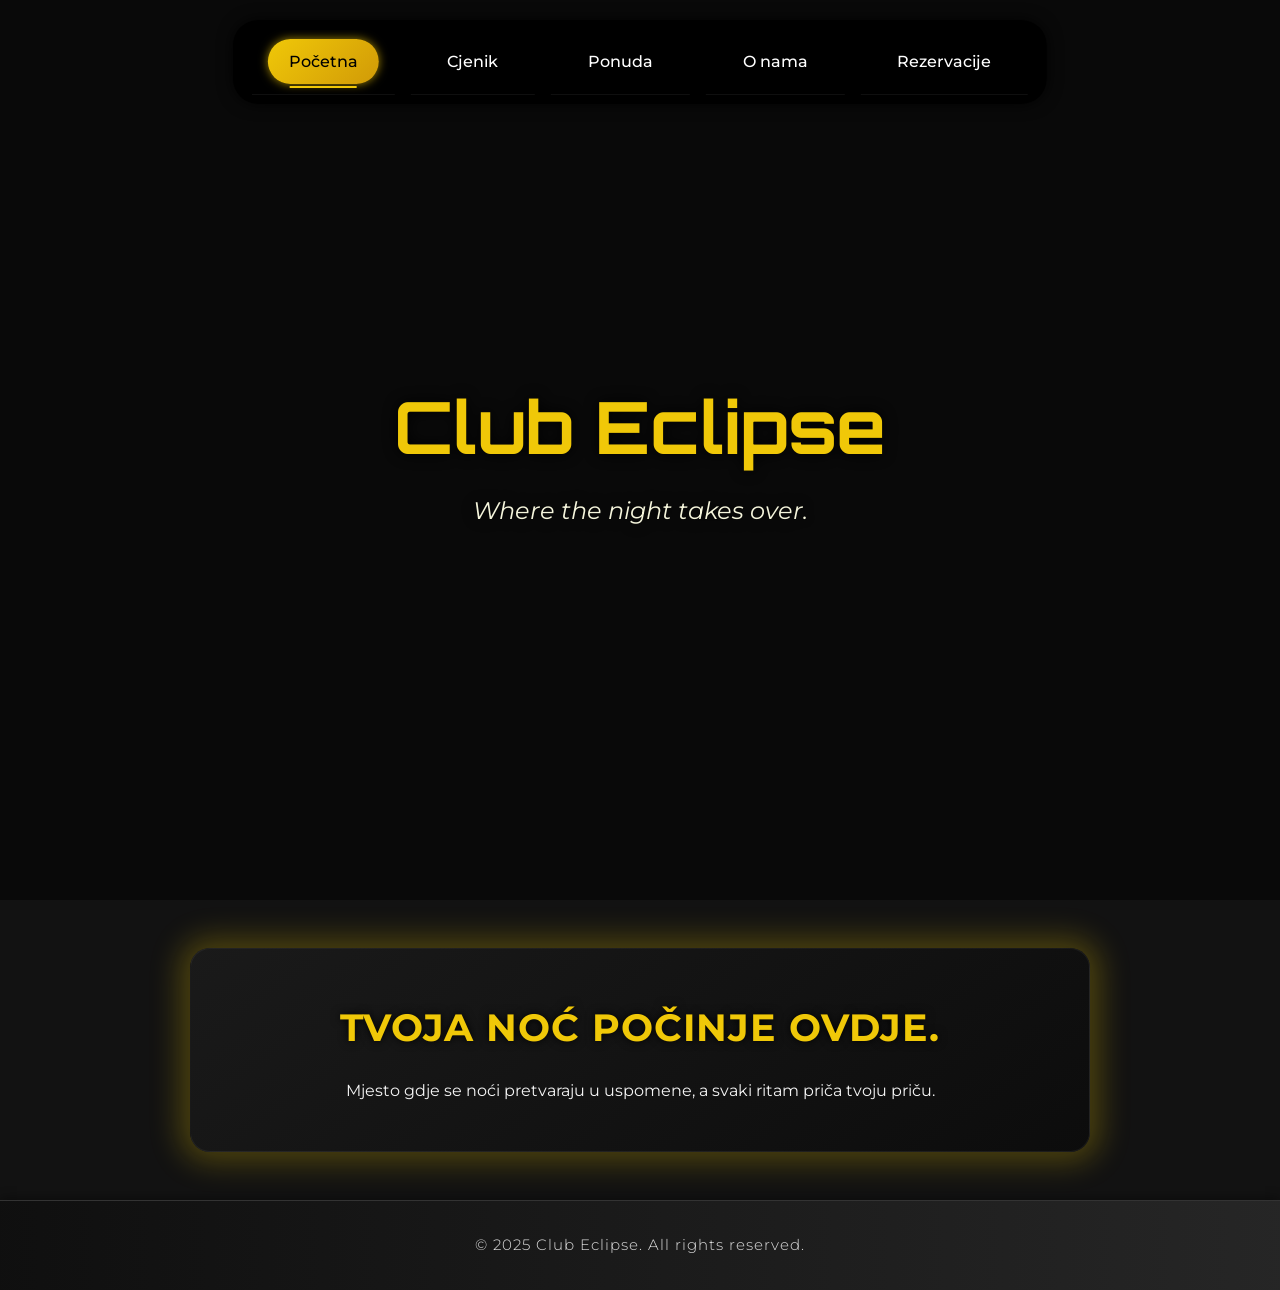
==== index.html @ 38d71d37 "Add files via upload" ====
<!DOCTYPE html>
<html lang="en">
<head>
  <meta charset="UTF-8">
  <meta name="viewport" content="width=device-width, initial-scale=1.0">
  <title>Club Eclipse</title>
  <link rel="stylesheet" href="style.css">
  <link href="https://fonts.googleapis.com/css2?family=Orbitron:wght@600&family=Montserrat&display=swap" rel="stylesheet">
  <script defer src="script.js"></script>
</head>
<body>
  <header class="hero" style="background-image: url('img/club-bg.jpg');">
    <div class="overlay"></div>
    <nav class="navbar">
      <ul>
        <li><a href="index.html" class="active">Početna</a></li>
        <li><a href="cjenik.html">Cjenik</a></li>
        <li><a href="ponuda.html">Ponuda</a></li>
        <li><a href="onama.html">O nama</a></li>
        <li><a href="rezervacije.html">Rezervacije</a></li>
      </ul>
    </nav>
    <div class="hero-text">
      <h1>Club Eclipse</h1>
      <p class="slogan">Where the night takes over.</p>
    </div>
  </header>

  <section class="intro">
    <h2>Tvoja noć počinje ovdje.</h2>
    <p>Mjesto gdje se noći pretvaraju u uspomene, a svaki ritam priča tvoju priču.</p>
  </section>

  <footer>
    <p>&copy; 2025 Club Eclipse. All rights reserved.</p>
  </footer>
</body>
</html>
---- style.css ----
* {
    margin: 0;
    padding: 0;
    box-sizing: border-box;
}
  
body {
    font-family: 'Montserrat', sans-serif;
    background-color: #121212;
    color: #f5f5f5;
    line-height: 1.6;
    overflow-x: hidden;
    scroll-behavior: smooth;
}

header.hero {
    height: 100vh;
    background-size: cover;
    background-position: center;
    position: relative;
    display: flex;
    flex-direction: column;
    justify-content: center;
    align-items: center;
    text-align: center;
    animation: fadeIn 0.3s ease-in;
}

@keyframes fadeIn {
    from { opacity: 0; }
    to { opacity: 1; }
}

header.hero .overlay {
    position: absolute;
    top: 0;
    left: 0;
    width: 100%;
    height: 100%;
    background: rgba(0, 0, 0, 0.5);
    z-index: 1;
}

.hero-text {
    position: relative;
    z-index: 2;
    color: #f0c808;
    text-shadow: 0 0 15px #000;
    animation: slideDown 0.6s ease-out;
}

@keyframes slideDown {
    from { transform: translateY(-30px); opacity: 0; }
    to { transform: translateY(0); opacity: 1; }
}

.hero-text h1 {
    font-family: 'Orbitron', sans-serif;
    font-size: 4.5rem;
    margin-bottom: 0.5rem;
}

.hero-text .slogan {
    font-size: 1.5rem;
    color: #f5f5dc;
    font-style: italic;
}

.page-title {
    position: relative;
    z-index: 2;
    padding-top: 140px;
    text-align: center;
}

.page-title h1 {
    font-family: 'Orbitron', sans-serif;
    font-size: 3rem;
    color: #f0c808;
    text-shadow: 0 0 12px #000;
}

.navbar {
    position: fixed;
    top: 20px;
    left: 50%;
    transform: translateX(-50%);
    z-index: 9999;
    background: rgba(0, 0, 0, 0.95);
    border-radius: 25px;
    box-shadow: 0 0 15px rgba(0, 0, 0, 0.8);
    padding: 0.6rem 1.2rem;
    max-width: 95vw;
    width: auto;
}

.navbar ul {
    list-style: none;
    display: flex;
    gap: 1rem;
    margin: 0;
    padding: 0;
    flex-wrap: nowrap;
    overflow-x: auto;
    -webkit-overflow-scrolling: touch;
    background: transparent;
}

.navbar ul::-webkit-scrollbar {
    height: 6px;
}

.navbar ul::-webkit-scrollbar-thumb {
    background: #f0c808aa;
    border-radius: 3px;
}

.navbar ul::-webkit-scrollbar-track {
    background: transparent;
}

.navbar a {
    text-decoration: none;
    color: #fff;
    padding: 0.6rem 1.3rem;
    border-radius: 30px;
    font-weight: 500;
    transition: all 0.15s ease-in-out;
    white-space: nowrap;
    display: inline-block;
    position: relative;
    font-size: 1rem;
}

.navbar a::after {
    content: '';
    position: absolute;
    bottom: -4px;
    left: 50%;
    transform: translateX(-50%);
    width: 0;
    height: 2px;
    background: #f0c808;
    transition: width 0.15s;
}

.navbar a:hover::after,
.navbar a.active::after {
    width: 60%;
}

.navbar a:hover,
.navbar a.active {
    background: linear-gradient(135deg, #f0c808, #d19a07);
    color: #000;
    box-shadow: 0 0 10px #f0c808aa;
}

.intro,
.menu-section,
.offers-section,
.about-section,
.reservation-section {
    margin: 3rem auto;
    padding: 3rem;
    max-width: 900px;
    border-radius: 20px;
    text-align: center;
    background: linear-gradient(145deg, rgba(28, 28, 28, 0.85), rgba(12, 12, 12, 0.85));
    backdrop-filter: blur(10px);
    border: 1px solid rgba(255, 255, 255, 0.05);
    
    box-shadow: 0 0 30px 10px rgba(255, 215, 0, 0.25);
    transition: none;
}

.intro h2,
.menu-section h2,
.offers-section h2,
.about-section h2,
.reservation-section h2 {
    font-size: 2.4rem;
    margin-bottom: 1.2rem;
    color: #f0c808;
    text-transform: uppercase;
    letter-spacing: 1px;
    text-shadow: 0 0 10px #000;
}

ul.menu-list,
ul.offer-list {
    list-style: none;
    padding: 0;
    text-align: left;
    margin-top: 2rem;
}

ul li {
    padding: 0.6rem 1rem;
    border-bottom: 1px solid rgba(255, 255, 255, 0.06);
    font-size: 1.1rem;
    transition: background 0.15s ease;
}

ul li:hover {
    background: rgba(255, 255, 255, 0.03);
}

form {
    display: flex;
    flex-direction: column;
    gap: 1rem;
    margin-top: 2rem;
    animation: fadeIn 0.8s ease-in;
}

input,
select,
button {
    padding: 0.7rem;
    border: none;
    border-radius: 6px;
    font-size: 1rem;
}

input,
select {
    background-color: #333;
    color: #fff;
}

button {
    background: linear-gradient(135deg, #f0c808, #d19a07);
    color: #000;
    font-weight: 700;
    font-size: 1.1rem;
    padding: 0.9rem 1.2rem;
    border: none;
    border-radius: 10px;
    cursor: pointer;
    transition: all 0.3s ease;
    text-shadow: 0 0 4px rgba(0,0,0,0.2);
    letter-spacing: 0.05em;
}

button:hover {
    background: linear-gradient(135deg, #d19a07, #f0c808);
    transform: translateY(-2px);
    color: #111;
}

button:active {
    transform: translateY(1px);
    box-shadow: 0 3px 6px rgba(240, 200, 8, 0.7);
}

footer {
    background: linear-gradient(to right, rgba(15, 15, 15, 0.9), rgba(40, 40, 40, 0.9));
    padding: 2rem;
    text-align: center;
    font-size: 0.95rem;
    color: #f5f5f5;
    border-top: 1px solid #333;
    box-shadow: 0 -2px 10px rgba(0, 0, 0, 0.4);
    font-weight: 300;
    letter-spacing: 1px;
}

footer p {
    margin: 0;
    opacity: 0.9;
}

@media (max-width: 768px) {
    .hero-text h1,
    .page-title h1 {
        font-size: 2.8rem;
    }

    .hero-text .slogan {
        font-size: 1.1rem;
    }

    .navbar ul {
        flex-direction: row !important;
        overflow-x: auto;
        -webkit-overflow-scrolling: touch;
        gap: 0.6rem;
        padding: 0.5rem 1rem;
        justify-content: flex-start;
        white-space: nowrap;
    }

    .navbar a {
        white-space: nowrap;
        width: auto;
        padding: 0.5rem 1rem;
        font-size: 1rem;
        display: inline-block;
        box-sizing: border-box;
        text-align: center;
    }

    .intro,
    .menu-section,
    .offers-section,
    .about-section,
    .reservation-section {
        padding: 2rem 1.5rem;
        max-width: 95%;
        margin: 2rem auto;
    }

    form {
        gap: 0.8rem;
    }

    input,
    select,
    button {
        font-size: 1rem;
        padding: 0.8rem;
    }

    button {
        font-size: 1.1rem;
    }
}

@media (max-width: 480px) {
    .page-title h1 {
        font-size: 2rem;
    }

    .intro h2,
    .menu-section h2,
    .offers-section h2,
    .about-section h2,
    .reservation-section h2 {
        font-size: 1.8rem;
    }

    .navbar ul {
        gap: 0.5rem;
        padding: 0.4rem 1rem;
    }

    .navbar a {
        font-size: 0.95rem;
        padding: 0.45rem 1rem;
        white-space: nowrap;
        text-align: center;
        width: auto;
        box-sizing: border-box;
    }

    input,
    select,
    button {
        font-size: 0.95rem;
        padding: 0.7rem;
    }

    button {
        font-size: 1rem;
    }
}

@media (max-width: 430px) {
  .navbar {
    max-width: 98vw;
    padding-left: 0.5rem;
    padding-right: 0.8rem;
  }

  .navbar ul {
    padding-right: 0.5rem;
    scroll-padding-right: 1rem;
  }

  .navbar a {
    font-size: 0.9rem;
    padding: 0.4rem 0.8rem;
  }
}

@media (max-width: 360px) {
  header.hero {
    padding: 0 1rem;
    height: auto;
  }

  .hero-text h1 {
    font-size: 2rem;
  }

  .hero-text .slogan {
    font-size: 1rem;
  }

  .navbar {
    left: 0 !important;
    transform: none !important;
    width: 100vw;
    padding: 0 0.5rem;
  }

  .navbar ul {
    justify-content: center;
    padding: 0.3rem 0.5rem;
    background: rgba(0,0,0,0.95);
    border-radius: 0;
    box-shadow: none;
    gap: 0.4rem;
  }

  .navbar a {
    padding: 0.4rem 0.7rem;
    font-size: 0.9rem;
  }

  .intro,
  .menu-section,
  .offers-section,
  .about-section,
  .reservation-section {
    padding: 1.5rem 1rem;
    max-width: 100%;
  }
}

.about-section {
    padding: 3rem 3rem 4rem 3rem;
}

.about-box {
    background: rgba(20, 20, 20, 0.85);
    border-radius: 15px;
    padding: 30px 40px;
    max-width: 700px;
    margin: 40px auto 0 auto;
    color: #eee;
    font-family: 'Montserrat', sans-serif;
    font-size: 1.15rem;
    line-height: 1.7;
    text-align: center;
    user-select: text;
    transition: box-shadow 0.3s ease;
}

.about-box p {
    margin-bottom: 2rem;
    letter-spacing: 0.03em;
    color: #ddd;
}

.about-box strong {
    color: #ffd700;
    font-weight: 700;
    font-size: 1.25rem;
    display: block;
    margin-top: 1.8rem;
    margin-bottom: 0.8rem;
    letter-spacing: 0.07em;
    text-transform: uppercase;
    font-family: 'Orbitron', sans-serif;
}

.about-box a {
    color: #1e90ff;
    text-decoration: none;
    transition: color 0.3s ease;
}

.about-box a:hover {
    color: #ffd700;
    text-decoration: underline;
}

.about-box p:first-of-type {
    text-align: justify;
    text-justify: inter-word;
}
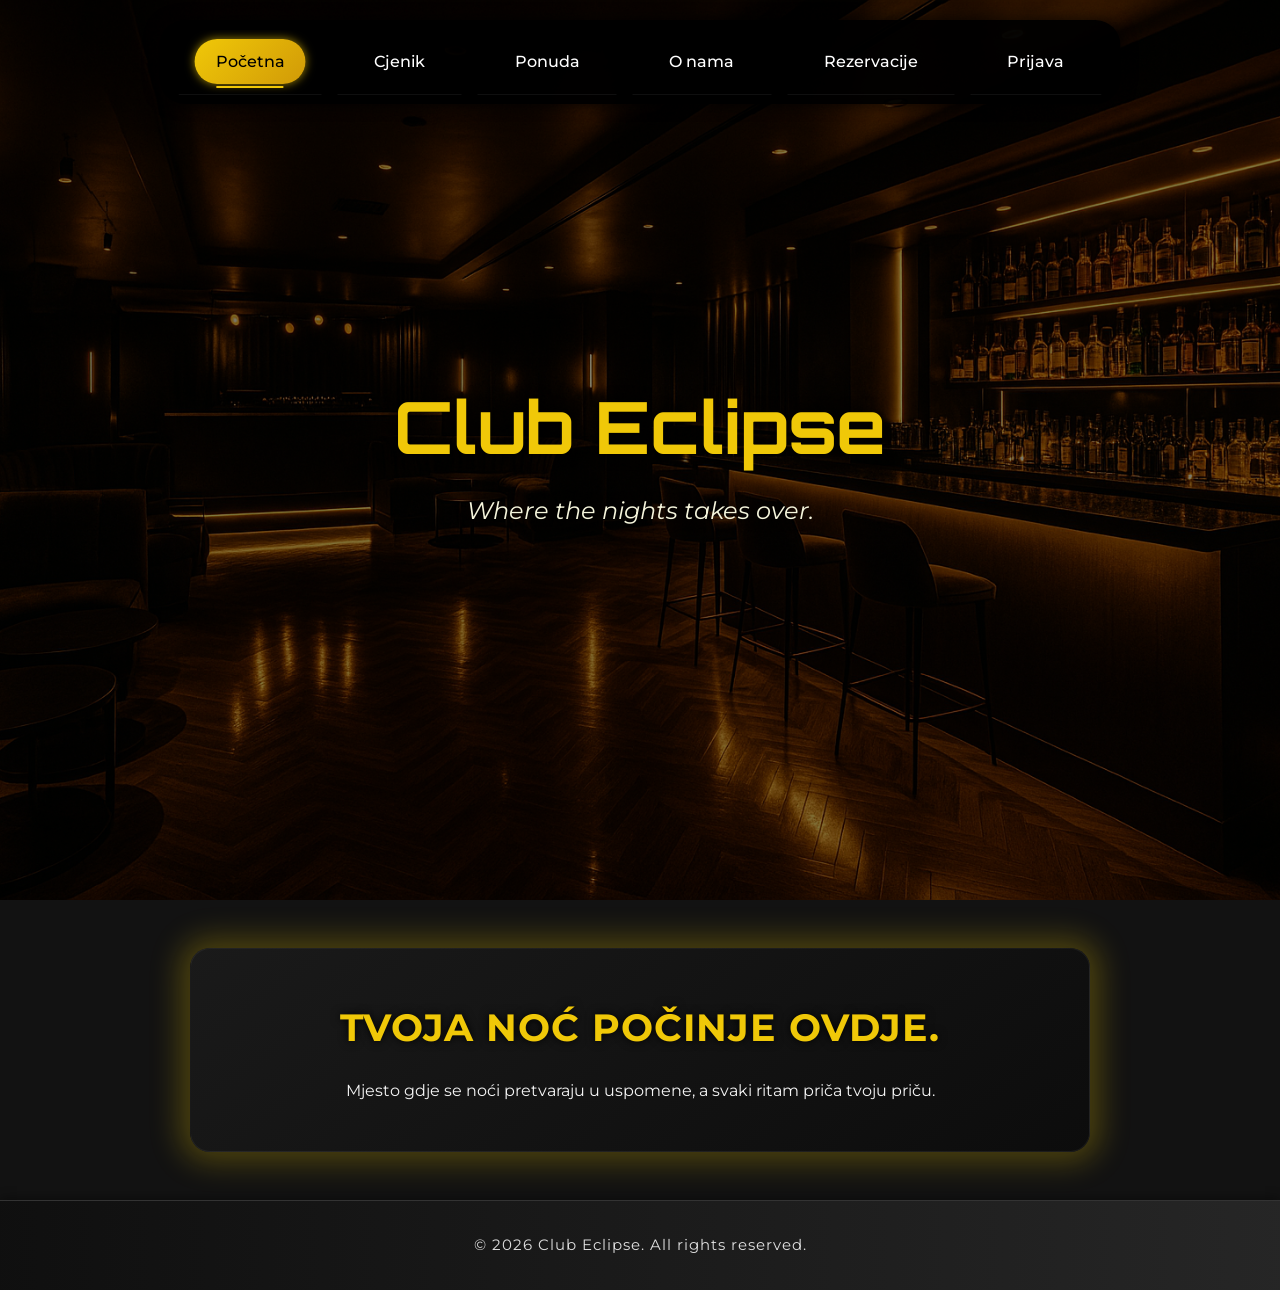
==== commit 0f09e8f7: "Dodani login, registracija, admin panel i rezervacije" ====
--- a/index.html
+++ b/index.html
@@ -22,7 +22,7 @@
     </nav>
     <div class="hero-text">
       <h1>Club Eclipse</h1>
-      <p class="slogan">Where the night takes over.</p>
+      <p class="slogan">Where the nights takes over.</p>
     </div>
   </header>
 
@@ -32,7 +32,7 @@
   </section>
 
   <footer>
-    <p>&copy; 2025 Club Eclipse. All rights reserved.</p>
+    <p>&copy; 2026 Club Eclipse. All rights reserved.</p>
   </footer>
 </body>
 </html>
--- a/style.css
+++ b/style.css
@@ -1,9 +1,10 @@
+/* OSNOVNO */
 * {
     margin: 0;
     padding: 0;
     box-sizing: border-box;
 }
-  
+
 body {
     font-family: 'Montserrat', sans-serif;
     background-color: #121212;
@@ -13,6 +14,7 @@
     scroll-behavior: smooth;
 }
 
+/* HERO */
 header.hero {
     height: 100vh;
     background-size: cover;
@@ -26,32 +28,24 @@
     animation: fadeIn 0.3s ease-in;
 }
 
-@keyframes fadeIn {
-    from { opacity: 0; }
-    to { opacity: 1; }
-}
-
 header.hero .overlay {
     position: absolute;
-    top: 0;
-    left: 0;
-    width: 100%;
-    height: 100%;
+    inset: 0;
     background: rgba(0, 0, 0, 0.5);
     z-index: 1;
 }
 
-.hero-text {
+.hero-text,
+.page-title {
     position: relative;
     z-index: 2;
+    text-align: center;
+}
+
+.hero-text {
     color: #f0c808;
     text-shadow: 0 0 15px #000;
     animation: slideDown 0.6s ease-out;
-}
-
-@keyframes slideDown {
-    from { transform: translateY(-30px); opacity: 0; }
-    to { transform: translateY(0); opacity: 1; }
 }
 
 .hero-text h1 {
@@ -67,10 +61,7 @@
 }
 
 .page-title {
-    position: relative;
-    z-index: 2;
     padding-top: 140px;
-    text-align: center;
 }
 
 .page-title h1 {
@@ -80,6 +71,24 @@
     text-shadow: 0 0 12px #000;
 }
 
+/* ANIMACIJE */
+@keyframes fadeIn {
+    from { opacity: 0; }
+    to { opacity: 1; }
+}
+
+@keyframes slideDown {
+    from {
+        transform: translateY(-30px);
+        opacity: 0;
+    }
+    to {
+        transform: translateY(0);
+        opacity: 1;
+    }
+}
+
+/* NAVBAR */
 .navbar {
     position: fixed;
     top: 20px;
@@ -91,19 +100,16 @@
     box-shadow: 0 0 15px rgba(0, 0, 0, 0.8);
     padding: 0.6rem 1.2rem;
     max-width: 95vw;
-    width: auto;
 }
 
 .navbar ul {
     list-style: none;
     display: flex;
+    flex-wrap: nowrap;
     gap: 1rem;
-    margin: 0;
-    padding: 0;
-    flex-wrap: nowrap;
     overflow-x: auto;
+    background: transparent;
     -webkit-overflow-scrolling: touch;
-    background: transparent;
 }
 
 .navbar ul::-webkit-scrollbar {
@@ -115,21 +121,17 @@
     border-radius: 3px;
 }
 
-.navbar ul::-webkit-scrollbar-track {
-    background: transparent;
-}
-
 .navbar a {
+    display: inline-block;
+    position: relative;
     text-decoration: none;
     color: #fff;
     padding: 0.6rem 1.3rem;
     border-radius: 30px;
     font-weight: 500;
-    transition: all 0.15s ease-in-out;
+    font-size: 1rem;
     white-space: nowrap;
-    display: inline-block;
-    position: relative;
-    font-size: 1rem;
+    transition: 0.15s ease-in-out;
 }
 
 .navbar a::after {
@@ -156,6 +158,7 @@
     box-shadow: 0 0 10px #f0c808aa;
 }
 
+/* GLAVNE SEKCIJE */
 .intro,
 .menu-section,
 .offers-section,
@@ -166,12 +169,14 @@
     max-width: 900px;
     border-radius: 20px;
     text-align: center;
-    background: linear-gradient(145deg, rgba(28, 28, 28, 0.85), rgba(12, 12, 12, 0.85));
+    background: linear-gradient(
+        145deg,
+        rgba(28, 28, 28, 0.85),
+        rgba(12, 12, 12, 0.85)
+    );
     backdrop-filter: blur(10px);
     border: 1px solid rgba(255, 255, 255, 0.05);
-    
     box-shadow: 0 0 30px 10px rgba(255, 215, 0, 0.25);
-    transition: none;
 }
 
 .intro h2,
@@ -187,10 +192,10 @@
     text-shadow: 0 0 10px #000;
 }
 
+/* CJENIK I PONUDA */
 ul.menu-list,
 ul.offer-list {
     list-style: none;
-    padding: 0;
     text-align: left;
     margin-top: 2rem;
 }
@@ -206,6 +211,7 @@
     background: rgba(255, 255, 255, 0.03);
 }
 
+/* FORME */
 form {
     display: flex;
     flex-direction: column;
@@ -235,11 +241,9 @@
     font-weight: 700;
     font-size: 1.1rem;
     padding: 0.9rem 1.2rem;
-    border: none;
     border-radius: 10px;
     cursor: pointer;
-    transition: all 0.3s ease;
-    text-shadow: 0 0 4px rgba(0,0,0,0.2);
+    transition: 0.3s ease;
     letter-spacing: 0.05em;
 }
 
@@ -254,15 +258,193 @@
     box-shadow: 0 3px 6px rgba(240, 200, 8, 0.7);
 }
 
+/* LOGIN / REGISTER */
+.auth-link {
+    margin-top: 1.5rem;
+    text-align: center;
+    color: #ddd;
+}
+
+.auth-link a {
+    color: #f0c808;
+    text-decoration: none;
+    font-weight: bold;
+}
+
+.auth-link a:hover {
+    text-decoration: underline;
+}
+
+/* O NAMA */
+.about-section {
+    padding: 3rem 3rem 4rem;
+}
+
+.about-box {
+    background: rgba(20, 20, 20, 0.85);
+    border-radius: 15px;
+    padding: 30px 40px;
+    max-width: 700px;
+    margin: 40px auto 0;
+    color: #eee;
+    font-size: 1.15rem;
+    line-height: 1.7;
+    text-align: center;
+}
+
+.about-box p {
+    margin-bottom: 2rem;
+    letter-spacing: 0.03em;
+    color: #ddd;
+}
+
+.about-box p:first-of-type {
+    text-align: justify;
+}
+
+.about-box strong {
+    display: block;
+    margin: 1.8rem 0 0.8rem;
+    color: #ffd700;
+    font-family: 'Orbitron', sans-serif;
+    font-size: 1.25rem;
+    font-weight: 700;
+    letter-spacing: 0.07em;
+    text-transform: uppercase;
+}
+
+.about-box a {
+    color: #1e90ff;
+    text-decoration: none;
+}
+
+.about-box a:hover {
+    color: #ffd700;
+    text-decoration: underline;
+}
+
+/* ADMIN PANEL */
+.admin-header {
+    min-height: 300px;
+    background: linear-gradient(145deg, #111, #1c1c1c);
+    position: relative;
+    display: flex;
+    align-items: center;
+    justify-content: center;
+    text-align: center;
+}
+
+.admin-title {
+    margin-top: 80px;
+}
+
+.admin-title h1 {
+    font-family: 'Orbitron', sans-serif;
+    color: #f0c808;
+    font-size: 3rem;
+    text-transform: uppercase;
+    text-shadow: 0 0 15px #000;
+}
+
+.admin-title p {
+    color: #ddd;
+    margin-top: 10px;
+    font-size: 1.2rem;
+}
+
+.admin-section,
+.my-reservations-section {
+    max-width: 1200px;
+    margin: 50px auto;
+    padding: 20px;
+}
+
+.admin-box,
+.my-reservations-box {
+    background: linear-gradient(
+        145deg,
+        rgba(28, 28, 28, 0.95),
+        rgba(12, 12, 12, 0.95)
+    );
+    border-radius: 20px;
+    padding: 35px;
+    border: 1px solid rgba(255, 255, 255, 0.05);
+    box-shadow: 0 0 30px rgba(240, 200, 8, 0.2);
+}
+
+.admin-box h2,
+.my-reservations-box h2 {
+    font-family: 'Orbitron', sans-serif;
+    color: #f0c808;
+    text-align: center;
+    margin-bottom: 30px;
+    font-size: 2rem;
+}
+
+/* TABLICE */
+.table-container {
+    width: 100%;
+    overflow-x: auto;
+}
+
+.admin-table {
+    width: 100%;
+    min-width: 850px;
+    border-collapse: collapse;
+}
+
+.admin-table th {
+    background: #f0c808;
+    color: #111;
+    padding: 15px;
+    text-align: center;
+}
+
+.admin-table td {
+    padding: 14px;
+    text-align: center;
+    color: #eee;
+    border-bottom: 1px solid rgba(255, 255, 255, 0.1);
+}
+
+.admin-table tr:hover {
+    background: rgba(255, 255, 255, 0.04);
+}
+
+.delete-button {
+    background: #b91c1c;
+    color: #fff;
+    padding: 8px 14px;
+    border-radius: 7px;
+    font-size: 0.9rem;
+}
+
+.delete-button:hover {
+    background: #dc2626;
+    color: #fff;
+    transform: translateY(-1px);
+}
+
+.nema-rezervacija {
+    text-align: center;
+    color: #aaa;
+    margin-top: 30px;
+    font-size: 1.1rem;
+}
+
+/* FOOTER */
 footer {
-    background: linear-gradient(to right, rgba(15, 15, 15, 0.9), rgba(40, 40, 40, 0.9));
+    background: linear-gradient(
+        to right,
+        rgba(15, 15, 15, 0.9),
+        rgba(40, 40, 40, 0.9)
+    );
     padding: 2rem;
     text-align: center;
     font-size: 0.95rem;
     color: #f5f5f5;
     border-top: 1px solid #333;
     box-shadow: 0 -2px 10px rgba(0, 0, 0, 0.4);
-    font-weight: 300;
     letter-spacing: 1px;
 }
 
@@ -271,6 +453,7 @@
     opacity: 0.9;
 }
 
+/* TABLET */
 @media (max-width: 768px) {
     .hero-text h1,
     .page-title h1 {
@@ -282,9 +465,6 @@
     }
 
     .navbar ul {
-        flex-direction: row !important;
-        overflow-x: auto;
-        -webkit-overflow-scrolling: touch;
         gap: 0.6rem;
         padding: 0.5rem 1rem;
         justify-content: flex-start;
@@ -292,13 +472,8 @@
     }
 
     .navbar a {
-        white-space: nowrap;
-        width: auto;
         padding: 0.5rem 1rem;
         font-size: 1rem;
-        display: inline-block;
-        box-sizing: border-box;
-        text-align: center;
     }
 
     .intro,
@@ -311,22 +486,22 @@
         margin: 2rem auto;
     }
 
-    form {
-        gap: 0.8rem;
-    }
-
-    input,
-    select,
-    button {
-        font-size: 1rem;
-        padding: 0.8rem;
-    }
-
-    button {
-        font-size: 1.1rem;
-    }
-}
-
+    .admin-title h1 {
+        font-size: 2.2rem;
+    }
+
+    .admin-section,
+    .my-reservations-section {
+        padding: 10px;
+    }
+
+    .admin-box,
+    .my-reservations-box {
+        padding: 20px 10px;
+    }
+}
+
+/* MOBITEL */
 @media (max-width: 480px) {
     .page-title h1 {
         font-size: 2rem;
@@ -348,10 +523,6 @@
     .navbar a {
         font-size: 0.95rem;
         padding: 0.45rem 1rem;
-        white-space: nowrap;
-        text-align: center;
-        width: auto;
-        box-sizing: border-box;
     }
 
     input,
@@ -360,124 +531,65 @@
         font-size: 0.95rem;
         padding: 0.7rem;
     }
-
-    button {
+}
+
+/* MANJI MOBITEL */
+@media (max-width: 430px) {
+    .navbar {
+        max-width: 98vw;
+        padding: 0 0.8rem 0 0.5rem;
+    }
+
+    .navbar ul {
+        padding-right: 0.5rem;
+    }
+
+    .navbar a {
+        font-size: 0.9rem;
+        padding: 0.4rem 0.8rem;
+    }
+}
+
+/* VRLO MALI EKRANI */
+@media (max-width: 360px) {
+    header.hero {
+        padding: 0 1rem;
+        height: auto;
+        min-height: 100vh;
+    }
+
+    .hero-text h1 {
+        font-size: 2rem;
+    }
+
+    .hero-text .slogan {
         font-size: 1rem;
     }
-}
-
-@media (max-width: 430px) {
-  .navbar {
-    max-width: 98vw;
-    padding-left: 0.5rem;
-    padding-right: 0.8rem;
-  }
-
-  .navbar ul {
-    padding-right: 0.5rem;
-    scroll-padding-right: 1rem;
-  }
-
-  .navbar a {
-    font-size: 0.9rem;
-    padding: 0.4rem 0.8rem;
-  }
-}
-
-@media (max-width: 360px) {
-  header.hero {
-    padding: 0 1rem;
-    height: auto;
-  }
-
-  .hero-text h1 {
-    font-size: 2rem;
-  }
-
-  .hero-text .slogan {
-    font-size: 1rem;
-  }
-
-  .navbar {
-    left: 0 !important;
-    transform: none !important;
-    width: 100vw;
-    padding: 0 0.5rem;
-  }
-
-  .navbar ul {
-    justify-content: center;
-    padding: 0.3rem 0.5rem;
-    background: rgba(0,0,0,0.95);
-    border-radius: 0;
-    box-shadow: none;
-    gap: 0.4rem;
-  }
-
-  .navbar a {
-    padding: 0.4rem 0.7rem;
-    font-size: 0.9rem;
-  }
-
-  .intro,
-  .menu-section,
-  .offers-section,
-  .about-section,
-  .reservation-section {
-    padding: 1.5rem 1rem;
-    max-width: 100%;
-  }
-}
-
-.about-section {
-    padding: 3rem 3rem 4rem 3rem;
-}
-
-.about-box {
-    background: rgba(20, 20, 20, 0.85);
-    border-radius: 15px;
-    padding: 30px 40px;
-    max-width: 700px;
-    margin: 40px auto 0 auto;
-    color: #eee;
-    font-family: 'Montserrat', sans-serif;
-    font-size: 1.15rem;
-    line-height: 1.7;
-    text-align: center;
-    user-select: text;
-    transition: box-shadow 0.3s ease;
-}
-
-.about-box p {
-    margin-bottom: 2rem;
-    letter-spacing: 0.03em;
-    color: #ddd;
-}
-
-.about-box strong {
-    color: #ffd700;
-    font-weight: 700;
-    font-size: 1.25rem;
-    display: block;
-    margin-top: 1.8rem;
-    margin-bottom: 0.8rem;
-    letter-spacing: 0.07em;
-    text-transform: uppercase;
-    font-family: 'Orbitron', sans-serif;
-}
-
-.about-box a {
-    color: #1e90ff;
-    text-decoration: none;
-    transition: color 0.3s ease;
-}
-
-.about-box a:hover {
-    color: #ffd700;
-    text-decoration: underline;
-}
-
-.about-box p:first-of-type {
-    text-align: justify;
-    text-justify: inter-word;
+
+    .navbar {
+        left: 0;
+        transform: none;
+        width: 100vw;
+        padding: 0 0.5rem;
+    }
+
+    .navbar ul {
+        justify-content: flex-start;
+        padding: 0.3rem 0.5rem;
+        gap: 0.4rem;
+    }
+
+    .navbar a {
+        padding: 0.4rem 0.7rem;
+        font-size: 0.9rem;
+    }
+
+    .intro,
+    .menu-section,
+    .offers-section,
+    .about-section,
+    .reservation-section {
+        padding: 1.5rem 1rem;
+        max-width: 100%;
+    }
 }
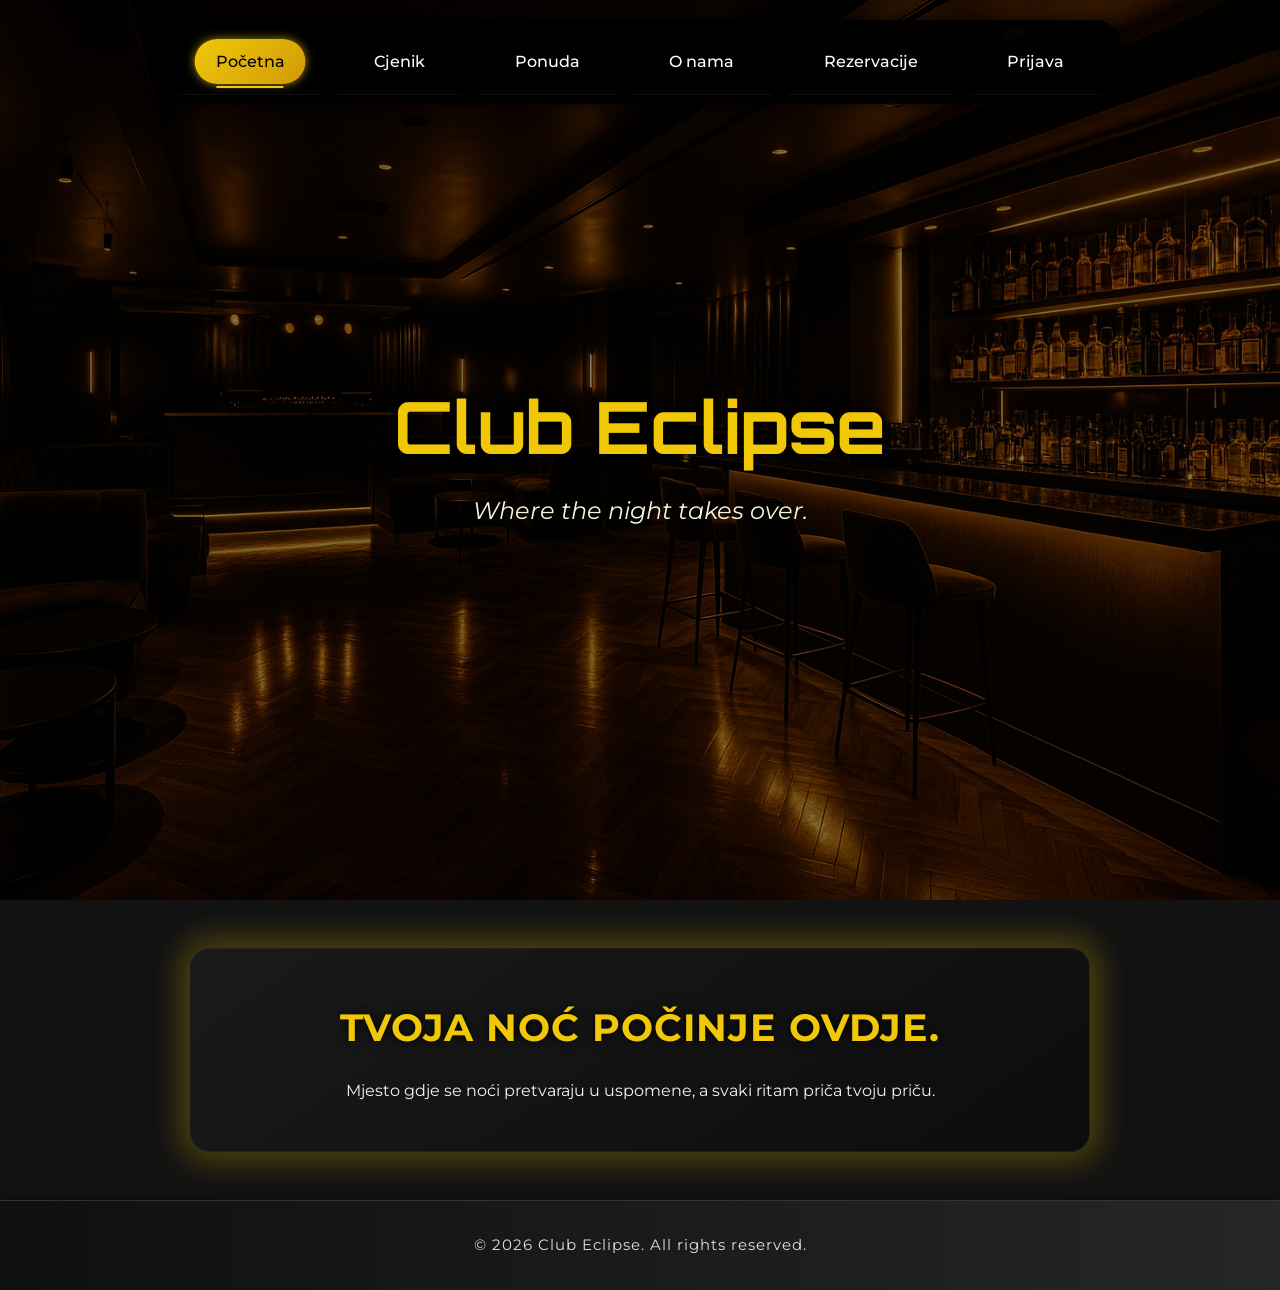
==== commit 459f776b: "Ispravak teksta" ====
--- a/index.html
+++ b/index.html
@@ -22,7 +22,7 @@
     </nav>
     <div class="hero-text">
       <h1>Club Eclipse</h1>
-      <p class="slogan">Where the nights takes over.</p>
+      <p class="slogan">Where the night takes over.</p>
     </div>
   </header>
 
